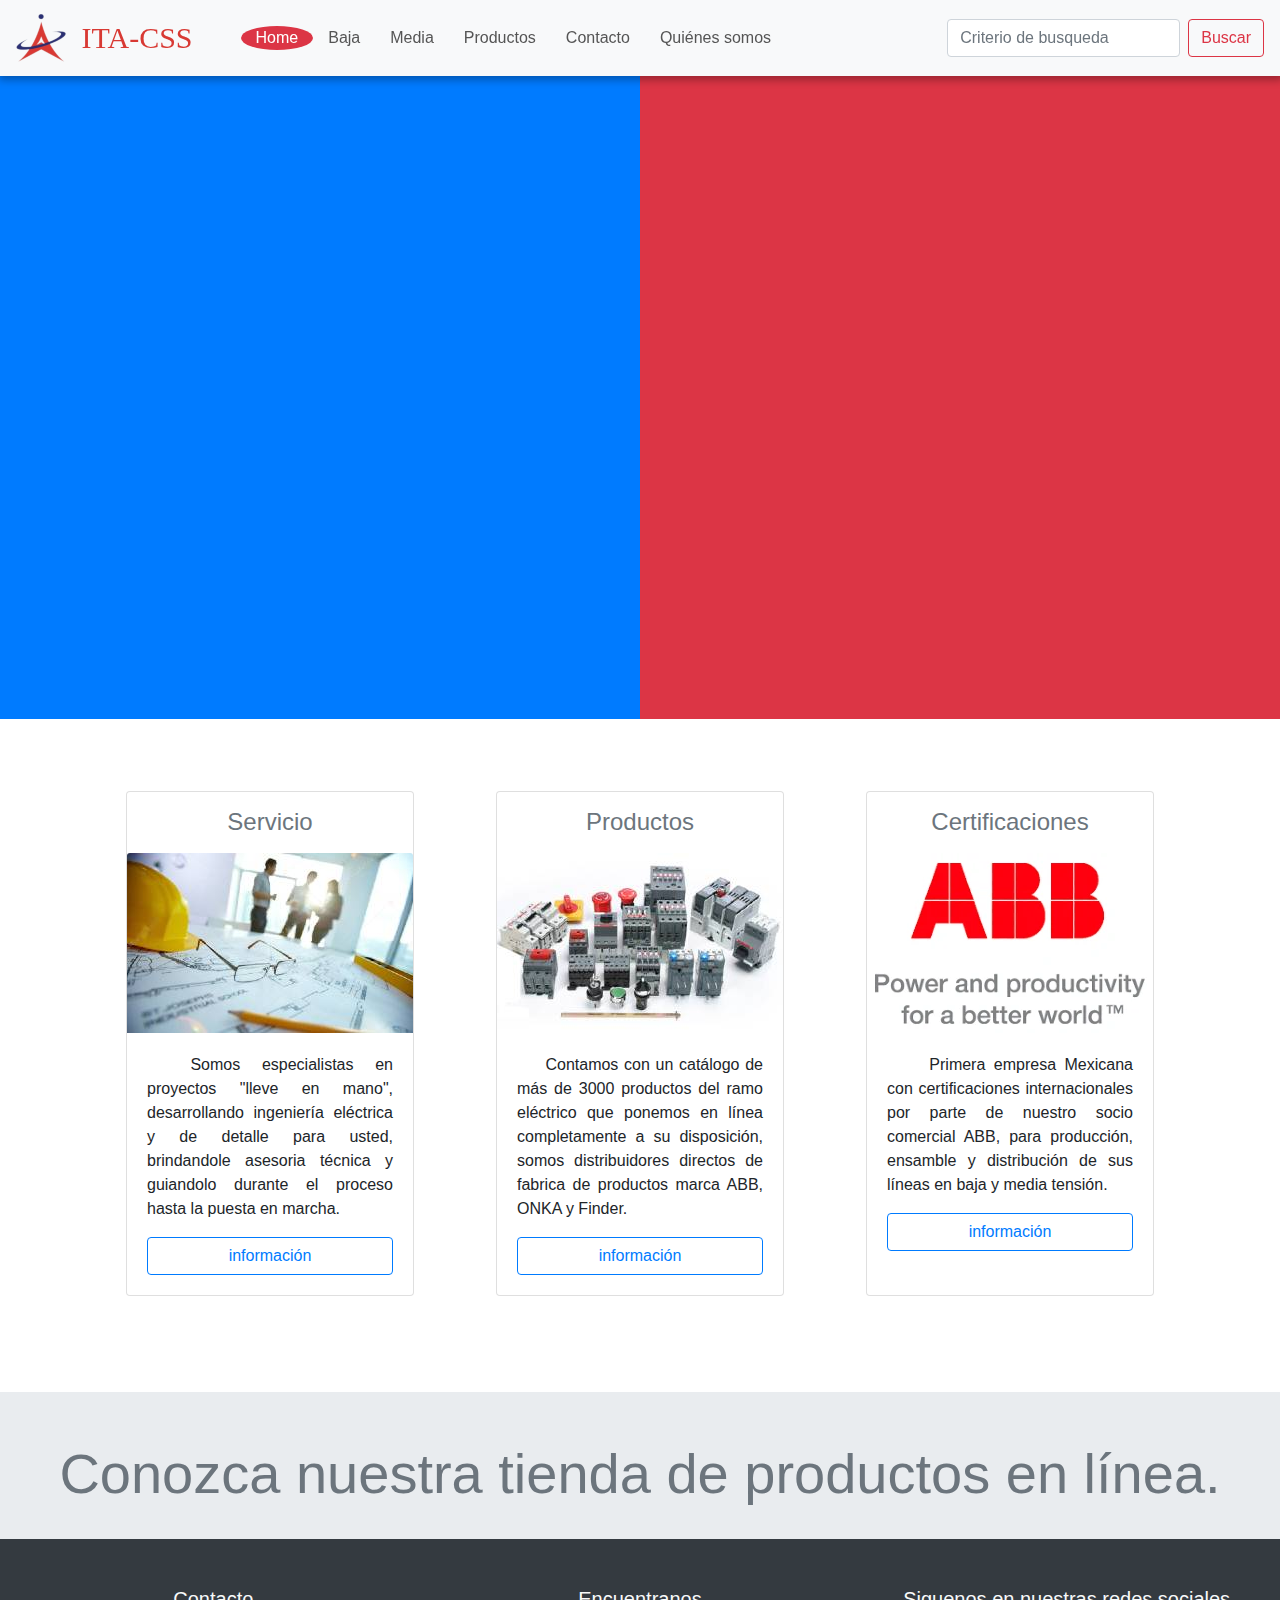
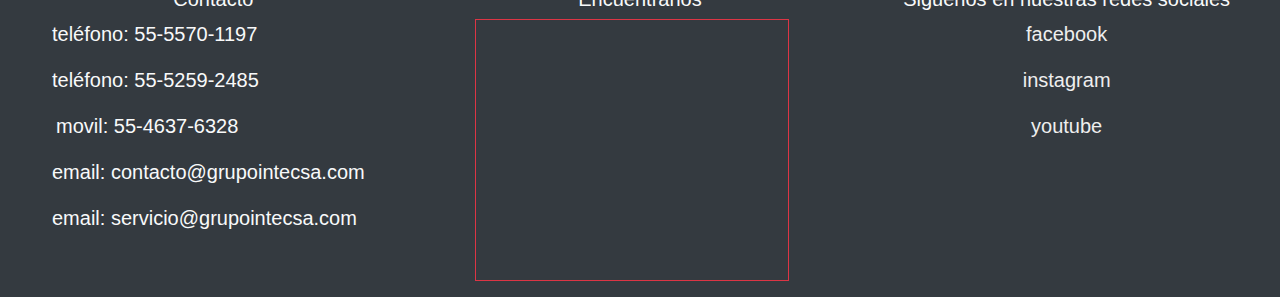
==== index.html @ f922bc9b "Estructura de sitio completa - HTML CSS JS" ====
<!DOCTYPE html>
<html lang="es">
	<head>
		<meta charset="UTF-8" />
		<meta name="viewport" content="width=device-width, initial-scale=1.0" />

		<link rel="shortcut icon" href="img/logo.svg" type="image/x-icon" />

		<!-- Font awesome CDN -->
		<link
			rel="stylesheet"
			href="https://cdnjs.cloudflare.com/ajax/libs/font-awesome/5.15.2/css/all.min.css"
			integrity="sha512-HK5fgLBL+xu6dm/Ii3z4xhlSUyZgTT9tuc/hSrtw6uzJOvgRr2a9jyxxT1ely+B+xFAmJKVSTbpM/CuL7qxO8w=="
			crossorigin="anonymous"
		/>

		<!-- CSS frameworks and CSS custom  -->
		<link rel="stylesheet" href="css/bootstrap.css" />
		<link rel="stylesheet" href="css/style.css" />

		<title>ITA - Instalaciones tencológicas aplicadas</title>
	</head>

	<body>
		<div id="nav-container" class="sticky-top">
			<nav
				class="navbar navbar-expand-lg navbar-light bg-light box-shadow"
			>
				<a class="navbar-brand mr-md-5" href="index.html">
					<div class="logo">
						<img
							alt="Logotipo de empresa"
							style="height: 50px"
							src="img/logo.svg"
						/>
						<span
							style="
								padding-left: 10px;
								display: inline-block;
								vertical-align: middle;
								line-height: normal;
								color: #d83933;
								font-family: HelionW00-Regular;
								font-size: 30px;
								font-weight: lighter;
							"
						>
							ITA-CSS</span
						>
					</div>
				</a>
				<button
					class="navbar-toggler"
					type="button"
					data-toggle="collapse"
					data-target="#navbarSupportedContent"
					aria-controls="navbarSupportedContent"
					aria-expanded="false"
					aria-label="Toggle navigation"
				>
					<span class="navbar-toggler-icon"></span>
				</button>

				<div
					class="collapse navbar-collapse"
					id="navbarSupportedContent"
				>
					<ul class="navbar-nav mr-auto">
						<li class="nav-item active">
							<a class="nav-link" href="index.html"
								>Home <span class="sr-only">(current)</span></a
							>
						</li>
						<li class="nav-item">
							<a class="nav-link" href="baja.html">Baja</a>
						</li>
						<li class="nav-item">
							<a class="nav-link" href="media.html">Media</a>
						</li>
						<li class="nav-item">
							<a class="nav-link" href="productos.html"
								>Productos</a
							>
						</li>
						<li class="nav-item">
							<a class="nav-link" href="contacto.html"
								>Contacto</a
							>
						</li>
						<li class="nav-item">
							<a class="nav-link" href="nosotros.html"
								>Quiénes somos</a
							>
						</li>
						<!-- <li class="nav-item dropdown">
							<a
								class="nav-link dropdown-toggle"
								href="#"
								id="navbarDropdown"
								role="button"
								data-toggle="dropdown"
								aria-haspopup="true"
								aria-expanded="false"
							>
								Dropdown
							</a>
							<div
								class="dropdown-menu"
								aria-labelledby="navbarDropdown"
							>
								<a class="dropdown-item" href="#">Action</a>
								<a class="dropdown-item" href="#"
									>Another action</a
								>
								<div class="dropdown-divider"></div>
								<a class="dropdown-item" href="#"
									>Something else here</a
								>
							</div>
						</li>
						<li class="nav-item">
							<a class="nav-link disabled" href="#">Disabled</a>
						</li> -->
					</ul>
					<form class="form-inline my-2 my-lg-0">
						<input
							class="form-control mr-sm-2"
							type="search"
							placeholder="Criterio de busqueda"
							aria-label="Search"
						/>
						<button
							class="btn btn-outline-danger my-2 my-sm-0"
							type="submit"
						>
							Buscar
						</button>
					</form>
				</div>
			</nav>
		</div>

		<div id="hero">
			<div class="container-fluid">
				<div class="row row-hero animate">
					<div class="col-md-6 bg-primary p-3 p-md-5">
						<div class="hero-text slide-up">
							<h2 class="display-4">Baja tensión</h2>
							<p>
								Somos ensambladores de tableros certificados por
								ABB desde 2019, ofreciendo soluciones a sus
								necesidades en el ramo eléctrico.
							</p>
						</div>
						<div class="hero-image slide-left rounded">
							<!-- <i class="far fa-image hero-icon"></i> -->
							<img
								src="img/ArTu.png"
								width="100%"
								height=""
								alt="ABB ArTu L"
							/>
						</div>
					</div>
					<div class="col-md-6 bg-danger p-3 p-md-5">
						<div class="hero-text slide-up">
							<h2 class="display-4">Media tensión</h2>
							<p>
								Somos los únicos fabricantes de celdas UNISEC®
								certificados por ABB en todo México y Estados
								Unidos.
							</p>
						</div>
						<div class="hero-image slide-right rounded">
							<!-- <i class="far fa-image hero-icon"></i> -->
							<img
								src="img/unisec.png"
								width="100%"
								alt="ABB Unisec"
							/>
						</div>
					</div>
				</div>
			</div>
		</div>

		<div class="container text-center">
			<img
				src="https://www.carso.com.mx/wp-content/uploads/2019/12/cicsa.png"
				alt=""
				width="250"
			/>
			<img
				src="https://cdn.worldvectorlogo.com/logos/abb-logo.svg"
				alt=""
				width="250"
			/>
			<img
				src="http://www.lasmasinnovadoras.com/sectorprivado/wp-content/uploads/alcione.jpg"
				alt=""
				height="125"
			/>
			<img
				src="https://seeklogo.com/images/I/ICA-logo-AE5EB698A8-seeklogo.com.png"
				alt=""
				width="250"
			/>
			<img
				src="https://seeklogo.com/images/G/grupo-modelo-logo-9EA22ADD7F-seeklogo.com.png"
				alt=""
				height="125"
			/>
		</div>

		<div class="container mt-5 mb-5">
			<section id="servicios">
				<div class="d-flex flex-wrap justify-content-around">
					<div class="card mb-5" style="width: 18rem">
						<h4 class="card-title text-secondary text-center m-3">
							Servicio
						</h4>
						<img
							class="card-img-top"
							src="img/servicio_286X180.jpg"
							alt="no image"
						/>
						<div class="card-body">
							<p class="card-text text-justify">
								&nbsp;&nbsp;Somos especialistas en proyectos
								"lleve en mano", desarrollando ingeniería
								eléctrica y de detalle para usted, brindandole
								asesoria técnica y guiandolo durante el proceso
								hasta la puesta en marcha.
							</p>
							<a
								href=""
								class="btn btn-outline-primary btn-block"
							>
								<i class="fas fa-plus-circle"></i>
								información</a
							>
						</div>
					</div>
					<div class="card mb-5" style="width: 18rem">
						<h4 class="card-title text-secondary text-center m-3">
							Productos
						</h4>
						<img
							class="card-img-top"
							src="img/productos_286X180.jpg"
							alt="no image"
						/>
						<div class="card-body">
							<p class="card-text text-justify">
								&nbsp;&nbsp;&nbsp;&nbsp;&nbsp;Contamos con un
								catálogo de más de 3000 productos del ramo
								eléctrico que ponemos en línea completamente a
								su disposición, somos distribuidores directos de
								fabrica de productos marca ABB, ONKA y Finder.
							</p>
							<a
								href="productos.html"
								class="btn btn-outline-primary btn-block"
							>
								<i class="fas fa-plus-circle"></i>
								información
							</a>
						</div>
					</div>
					<div class="card mb-5" style="width: 18rem">
						<h4 class="card-title text-secondary text-center m-3">
							Certificaciones
						</h4>
						<img
							class="card-img-top"
							src="img/certificaciones_286X180.webp"
							alt="no image"
						/>
						<div class="card-body">
							<p class="card-text text-justify">
								&nbsp;&nbsp;&nbsp;&nbsp;&nbsp;Primera empresa
								Mexicana con certificaciones internacionales por
								parte de nuestro socio comercial ABB, para
								producción, ensamble y distribución de sus
								líneas en baja y media tensión.
							</p>
							<a
								href="nosotros.html#certificaciones"
								class="btn btn-outline-primary btn-block"
							>
								<i class="fas fa-plus-circle"></i>
								información
							</a>
						</div>
					</div>
				</div>
			</section>
		</div>

		<div class="containe-fluid">
			<div class="bg-yellow-100 m-0 pt-5 pb-3" id="tienda-en-linea">
				<a href="productos.html">
					<p class="display-4 text-secondary text-center">
						Conozca nuestra tienda de productos en línea.
					</p>
				</a>
			</div>
		</div>

		<footer class="container-fluid bg-dark">
			<div class="row">
				<div class="col-md-4 bg-dark text-light p-5">
					<h5 class="text-center">Contacto</h5>
					<p class="lead">
						<i class="fas fa-phone mr-1"></i> teléfono: 55-5570-1197
					</p>
					<p class="lead">
						<i class="fas fa-phone mr-1"></i> teléfono: 55-5259-2485
					</p>

					<p class="lead">
						<i class="fas fa-mobile-alt mr-2"></i> movil:
						55-4637-6328
					</p>
					<p class="lead">
						<i class="far fa-envelope mr-1"></i> email:
						contacto@grupointecsa.com
					</p>
					<p class="lead">
						<i class="far fa-envelope mr-1"></i> email:
						servicio@grupointecsa.com
					</p>
				</div>
				<div class="col-md-4 bg-dark text-light p-5">
					<h5 class="text-center">Encuentranos</h5>
					<iframe
						class="google-map text-center"
						src="https://www.google.com/maps/embed?pb=!1m18!1m12!1m3!1d3763.591168816403!2d-99.2261687856769!3d19.386847186910284!2m3!1f0!2f0!3f0!3m2!1i1024!2i768!4f13.1!3m3!1m2!1s0x0%3A0x98036d19714d1b13!2sGrupo%20Intecsa%20ITA!5e0!3m2!1ses-419!2smx!4v1612740279922!5m2!1ses-419!2smx"
						width="95%"
						height="100%"
						frameborder="0"
						style="border: 1px solid #dc3545"
						allowfullscreen=""
						aria-hidden="false"
						tabindex="0"
					></iframe>
				</div>
				<div class="col-md-4 bg-dark text-light p-5">
					<h5 class="text-center">
						Siguenos en nuestras redes sociales
					</h5>
					<p class="lead text-center">
						<a href="https://www.facebook.com/itamxoficial">
							<i class="fab fa-facebook-square"></i> facebook
						</a>
					</p>
					<p class="lead text-center">
						<a href="https://www.instagram.com/itamxoficial/">
							<i class="fab fa-instagram-square"></i> instagram
						</a>
					</p>
					<p class="lead text-center">
						<a href="https://www.youtube.com/user/idamultimedia">
							<i class="fab fa-youtube"></i> youtube
						</a>
					</p>
				</div>
			</div>
		</footer>

		<!-- jQuery first, then Popper.js, then Bootstrap JS -->
		<script
			src="https://code.jquery.com/jquery-3.2.1.slim.min.js"
			integrity="sha384-KJ3o2DKtIkvYIK3UENzmM7KCkRr/rE9/Qpg6aAZGJwFDMVNA/GpGFF93hXpG5KkN"
			crossorigin="anonymous"
		></script>
		<script
			src="https://cdnjs.cloudflare.com/ajax/libs/popper.js/1.12.9/umd/popper.min.js"
			integrity="sha384-ApNbgh9B+Y1QKtv3Rn7W3mgPxhU9K/ScQsAP7hUibX39j7fakFPskvXusvfa0b4Q"
			crossorigin="anonymous"
		></script>
		<script
			src="https://maxcdn.bootstrapcdn.com/bootstrap/4.0.0/js/bootstrap.min.js"
			integrity="sha384-JZR6Spejh4U02d8jOt6vLEHfe/JQGiRRSQQxSfFWpi1MquVdAyjUar5+76PVCmYl"
			crossorigin="anonymous"
		></script>

		<!-- Custom javascript functions -->
		<script src="js/navbar.js"></script>
	</body>
</html>
---- css/style.css ----
@import url(//db.onlinewebfonts.com/c/ee492a792086411f7b10a6d406c053d2?family=HelionW00-Regular);

* {
	margin: 0;
	padding: 0;
	text-decoration: none !important;
	outline: none;
}

.bg-gray-100 {
	background-color: #eee;
}

.bg-gray-200 {
	background-color: #ddd;
}

.bg-yellow-100 {
	background-color: #e9ecef;
	color: #444;
}

.bg-yellow-100:hover {
	background-color: #fff15b;
	background: #fff15b; /* fallback for old browsers */
	background: -webkit-linear-gradient(
		to bottom,
		#ffffff,
		#fff15b
	); /* Chrome 10-25, Safari 5.1-6 */
	background: linear-gradient(
		to bottom,
		#ffffff,
		#fff15b
	); /* W3C, IE 10+/ Edge, Firefox 16+, Chrome 26+, Opera 12+, Safari 7+ */
}
.box-shadow {
	-webkit-box-shadow: #0000004d 1px 2px 8px 2px;
	-moz-box-shadow: #0000004d 1px 2px 8px 2px;
	box-shadow: #0000004d 1px 2px 8px 2px;
}

.helion-font {
	color: #dc3545;
	font-family: HelionW00-Regular;
	font-size: 36px;
}

/* ! -----  Para todas las páginas */

#nav-container .disabled {
	font-style: italic;
	color: #aaa !important;
}

#nav-container .navbar-nav li > a {
	padding: 0 15px;
	text-transform: unset;
	color: #555;
	border-radius: 50%;
	transition: background-color 0.7s, color 0.5s;
}

#nav-container .navbar-nav li > a:hover,
#nav-container .navbar-nav li > a:focus {
	position: relative;
	top: -2px;
	/* background-color: #04744e; */
	color: #dc3545;
}

#nav-container .navbar-nav li.active > a {
	background-color: #dc3545;
	border-radius: 50%;
	color: #fff;
}

#nav-container .navbar-nav .dropdown .dropdown-menu a:hover {
	position: relative;
	top: -2px;
	background-color: #fff;
	color: #dc3545;
}

/* ! -----  indice.html */

#hero .row-hero {
	height: 100%;
}

#hero .hero-text {
	opacity: 0;
}

#hero .hero-image {
	display: flex;
	flex-flow: column nowrap;
	justify-content: center;
	align-items: center;
	/* background-color: #eee; */
	opacity: 0;
}

#hero .hero-icon {
	color: #333;
	font-size: 18em;
}

.card .card-img-top {
	height: 180px;
	width: 286px;
	object-fit: contain;
}

.image-cover {
	width: 600px;
	height: 280px;
	object-fit: cover;
}

/* ! baja.html y media. */
.hero-baja {
	height: 75vh;
	margin: 0;
	display: grid;
	grid-template-columns: auto;
	grid-template-rows: auto;
	/* clip-path: polygon(85% 85%, 100% 15%, 100% 100%, 15% 100%); */
}

.bg1,
.bg2 {
	width: 100%;
	height: 75%;
	position: absolute;
}

.bg1 {
	-webkit-clip-path: polygon(82% 77%, 100% 15%, 100% 100%, -71% 100%);
	clip-path: polygon(82% 77%, 100% 15%, 100% 100%, -71% 100%);
	z-index: -1;
	/* background-color: #226dbc; */
}

.bg2 {
	-webkit-clip-path: polygon(80% 70%, 100% 9%, 100% 100%, -72% 100%);
	clip-path: polygon(80% 70%, 100% 9%, 100% 100%, -72% 100%);
	z-index: -2;
	/* background-color: #2a5f98; */
}

.hero-container {
	display: grid;
	grid-template-columns: 50% auto;
	height: auto;
	justify-content: center;
	align-self: center;
	margin: 0 50px;
}

.left-baja {
	display: grid;
	justify-self: center;
	align-self: center;
}

/* ! -----  producto.html */

/* 
.collapse #productos-lista {
	visibility: visible !important;
}
div #productos-lista-imagen {
	visibility: collapse;
}

div #productos-cuadricula {
	visibility: collapse;
} 
*/

.table-hover tbody tr:hover {
	background-color: #dc35461a !important;
	color: #dc3545;
}

.table-whit-images {
	display: flex;
	flex-flow: column nowrap;
}

.table-head {
	height: 50px;
	background-color: #dc3545 !important;
	color: #eee;
	font-weight: bolder;
}

.table-row {
	height: 100%;
	display: flex;
	flex-flow: row nowrap;
	align-items: center;
	border-bottom: 1px solid #aaa;
}

.table-body .table-row:nth-of-type(odd) {
	background-color: rgba(0, 0, 0, 0.05);
}

.table-body .table-row:hover {
	background-color: #dc35461a !important;
	color: #dc3545;
}

.table-cell {
	padding: 2px 5px;
	align-items: center;
	text-align: center;
}

.table-row .size-id {
	width: 175px;
	/* height: 100px; */
}

.table-row .size-ean {
	width: 125px;
	/* height: 100px; */
}

.table-row .size-product {
	width: 200px;
	/* height: 100px; */
}

.table-head .table-row .size-description {
	width: 30vw;
	height: 40px;
	line-height: 35px;
	overflow: unset;
}

.table-row .size-description {
	width: 30vw;
	height: 200px;
	overflow: scroll;
}

.table-row .size-image {
	width: 125px;
}

.table-row .size-buttons {
	width: 100px;
	display: flex;
	flex-flow: column nowrap;
}

.btn-image {
	width: 40px;
	height: 40px;
	margin: 2px;
	display: flex;
	justify-content: center;
	align-items: center;
	border-radius: 12px;
	cursor: pointer;
}

.btn-image:hover {
	position: relative;
	top: -3px;
	text-decoration: none;
}

.btn-information {
	background-color: #007bff;
	color: #ddd;
	font-size: 20px;
}

.btn-amazon {
	background-color: #333;
	color: #ddd;
	font-size: 23px;
}

.btn-mercado {
	background-color: #fff159;
	color: #444;
	font-size: 21px;
}

.btn-cart {
	background-color: #dc3545;
	color: #eee;
	font-size: 20px;
}

/* ! ----- Producto_detalle.html */

#producto-detalle .producto-descLarga {
	width: 100%;
	height: 25vh;
	overflow: scroll;
}

#productos-lista-detalle tbody tr th img {
	width: 65px;
	height: 65px;
}

#hero .animate .slide-up {
	animation: slide-up 1s forwards 0.5s linear;
}
@keyframes slide-up {
	0% {
		transform: translateY(-20%);
		opacity: 0;
	}
	100% {
		transform: rotate(xx) translateY(0);
		opacity: 1;
		color: #ddd;
	}
}

#hero .animate .slide-left {
	animation: slide-left 2s forwards 2s ease-in;
}
@keyframes slide-left {
	0% {
		transform: translateX(-100%);
		opacity: 0;
	}
	100% {
		transform: translateX(0);
		opacity: 1;
	}
}

#hero .animate .slide-right {
	animation: slide-right 2s forwards 2s ease-in;
}
@keyframes slide-right {
	0% {
		transform: translateX(100%);
		opacity: 0;
	}
	100% {
		transform: translateX(0);
		opacity: 1;
	}
}

@media (max-width: 991.98px) {
	#nav-container .navbar-nav li > a {
		border-radius: 0;
	}
	#nav-container .navbar-nav li.active > a {
		border-radius: 0;
	}

	.image-cover {
		height: auto;
		width: 90vw;
		object-fit: contain;
	}

	.image-producto-detalle {
		height: auto;
		width: 90vw;
		object-fit: contain;
	}

	.table-whit-images {
		width: 100vw;
		flex-flow: row nowrap;
		overflow: scroll;
	}

	.table-head {
		height: auto;
		width: 120px;
	}

	.table-body {
		display: flex;
		flex-flow: row nowrap;
	}

	.table-row {
		flex-flow: column nowrap;
		justify-content: flex-start;
		align-items: flex-start;
	}

	.table-cell {
		width: 50vw;
		text-align: left;
		border-bottom: 1px solid #ccc;
		border-right: 1px solid #ccc;
	}

	.table-row .size-id {
		display: block;
		width: 100%;
	}

	.table-row .size-ean {
		display: block;
		width: 100%;
	}

	.table-row .size-product {
		display: block;
		width: 100%;
	}

	.table-head .table-row .size-description {
		display: block;
		width: 100%;
		height: 30vh;
		overflow: unset;
	}

	.table-row .size-description {
		display: block;
		width: 100%;
		height: 30vh;
		overflow: scroll;
	}

	.table-row .size-image {
		display: block;
		width: 100%;
		height: 125px;
	}

	.table-row .size-buttons {
		display: block;
		width: 100%;
		display: flex;
		flex-flow: row wrap;
		justify-content: flex-start;
		align-items: flex-start;
	}

	.bg2 {
		-webkit-clip-path: polygon(73% 73%, 100% 9%, 100% 100%, -45% 100%);
		clip-path: polygon(73% 73%, 100% 9%, 100% 100%, -45% 100%);
	}
}

a,
a:hover,
a:active {
	text-decoration: none !important;
	color: #eee;
}
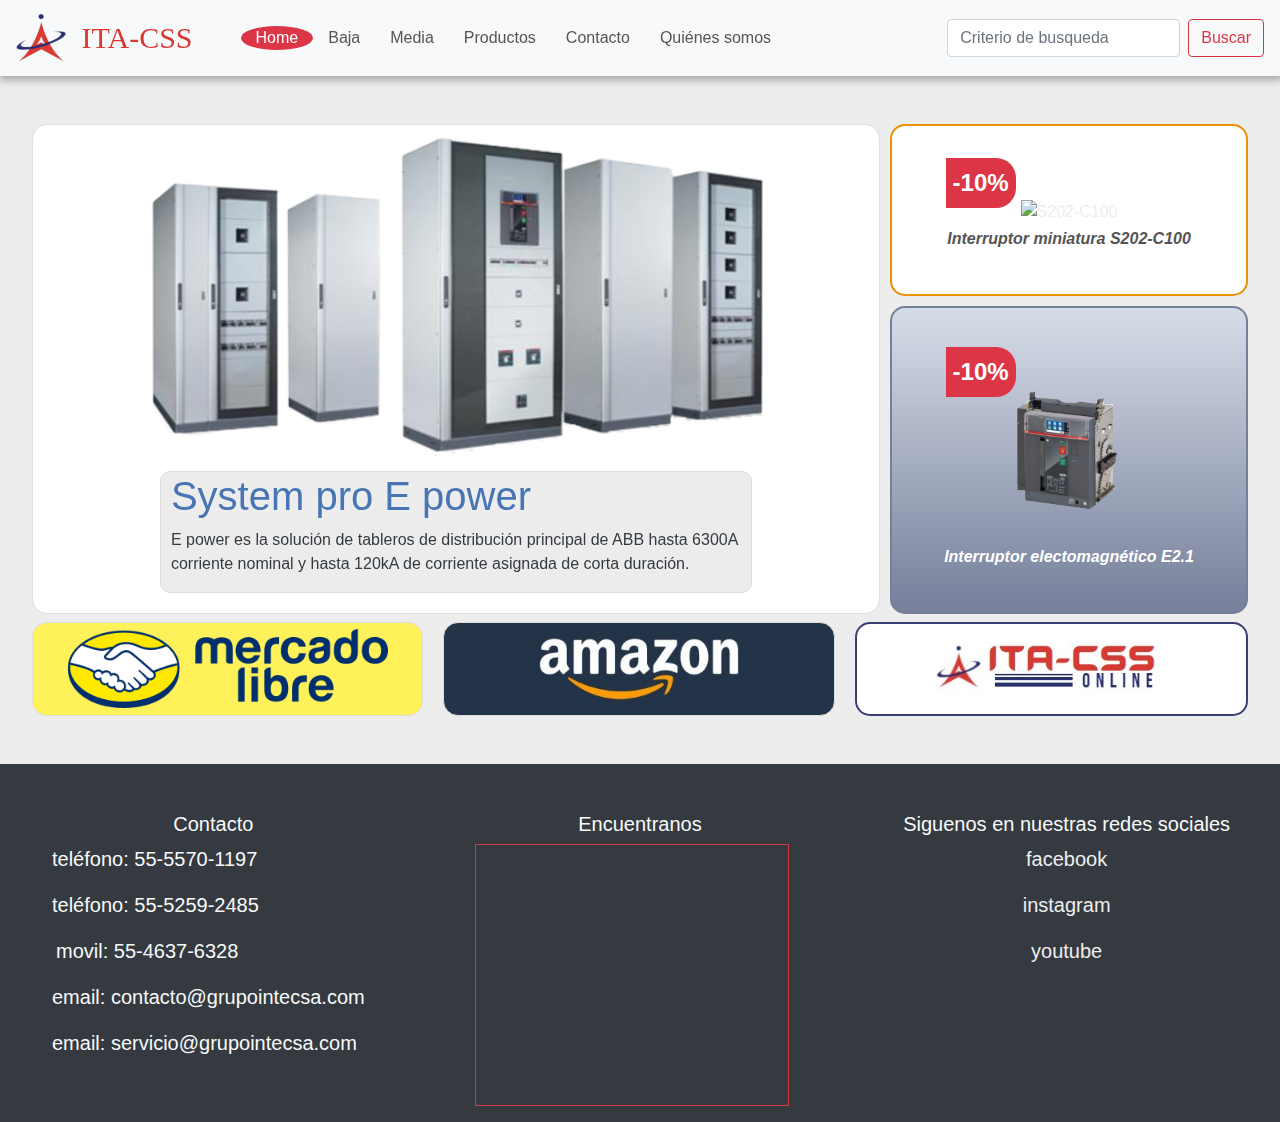
==== commit 6e45603b: "Cambio de index.html, carousel de productos y grid con promosiones" ====
--- a/index.html
+++ b/index.html
@@ -21,7 +21,7 @@
 		<title>ITA - Instalaciones tencológicas aplicadas</title>
 	</head>
 
-	<body>
+	<body style="background-color: #ededed">
 		<div id="nav-container" class="sticky-top">
 			<nav
 				class="navbar navbar-expand-lg navbar-light bg-light box-shadow"
@@ -140,170 +140,145 @@
 			</nav>
 		</div>
 
-		<div id="hero">
-			<div class="container-fluid">
-				<div class="row row-hero animate">
-					<div class="col-md-6 bg-primary p-3 p-md-5">
-						<div class="hero-text slide-up">
-							<h2 class="display-4">Baja tensión</h2>
-							<p>
-								Somos ensambladores de tableros certificados por
-								ABB desde 2019, ofreciendo soluciones a sus
-								necesidades en el ramo eléctrico.
-							</p>
+		<div class="market-container mt-5 mb-5">
+			<div class="market mb-2">
+				<div class="market-item">
+					<div
+						id="carouselExampleControls"
+						class="carousel slide"
+						data-ride="carousel"
+					>
+						<div class="carousel-inner">
+							<div class="carousel-item active">
+								<img
+									class="carousel-image d-block mx-auto"
+									src="img/e_power-720x540.png"
+									alt="First slide"
+								/>
+								<div
+									class="carousel-caption d-none d-md-block text-left"
+								>
+									<h1>System pro E power</h1>
+									<p class="text-dark">
+										E power es la solución de tableros de
+										distribución principal de ABB hasta
+										6300A corriente nominal y hasta 120kA de
+										corriente asignada de corta duración.
+									</p>
+								</div>
+							</div>
+							<div class="carousel-item">
+								<img
+									class="carousel-image d-block mx-auto"
+									src="img/unisec_full-720x540.png"
+									alt="Second slide"
+								/>
+								<div
+									class="carousel-caption d-none d-md-block text-left"
+								>
+									<h1>Celdas UNISEC</h1>
+									<p class="text-dark">
+										Celdas UNISEC® de media tensión aisladas
+										en aire para la distribución secundaria
+										hasta 24 kV, 1250 A, 25 kA
+									</p>
+								</div>
+							</div>
+							<div class="carousel-item">
+								<img
+									class="carousel-image d-block mx-auto"
+									src="img/ArTu_L-720x540.png"
+									alt="Third slide"
+								/>
+								<div
+									class="carousel-caption d-none d-md-block text-left"
+								>
+									<h1>ARTU L - Panel board</h1>
+									<p class="text-dark">
+										La gama de tableros de subdistribución y
+										distribución ARTU L - Panel Board con
+										capacidades hasta 1,250 A y con opción
+										en interruptores derivados hasta 630 A.
+									</p>
+								</div>
+							</div>
 						</div>
-						<div class="hero-image slide-left rounded">
-							<!-- <i class="far fa-image hero-icon"></i> -->
-							<img
-								src="img/ArTu.png"
-								width="100%"
-								height=""
-								alt="ABB ArTu L"
-							/>
-						</div>
+						<a
+							class="carousel-control-prev"
+							href="#carouselExampleControls"
+							role="button"
+							data-slide="prev"
+						>
+							<span
+								class="carousel-control-prev-icon"
+								aria-hidden="true"
+							></span>
+							<span class="sr-only">Previous</span>
+						</a>
+						<a
+							class="carousel-control-next"
+							href="#carouselExampleControls"
+							role="button"
+							data-slide="next"
+						>
+							<span
+								class="carousel-control-next-icon"
+								aria-hidden="true"
+							></span>
+							<span class="sr-only">Next</span>
+						</a>
 					</div>
-					<div class="col-md-6 bg-danger p-3 p-md-5">
-						<div class="hero-text slide-up">
-							<h2 class="display-4">Media tensión</h2>
-							<p>
-								Somos los únicos fabricantes de celdas UNISEC®
-								certificados por ABB en todo México y Estados
-								Unidos.
-							</p>
-						</div>
-						<div class="hero-image slide-right rounded">
-							<!-- <i class="far fa-image hero-icon"></i> -->
-							<img
-								src="img/unisec.png"
-								width="100%"
-								alt="ABB Unisec"
-							/>
-						</div>
-					</div>
+				</div>
+				<div class="market-promo1 promotion_image">
+					<span class="market-discount">-10%</span>
+					<a href="http://">
+						<img
+							src="https://cdn.productimages.abb.com/2CDC021047S0013_720x540.jpg"
+							alt="S202-C100"
+							height="120"
+					/></a>
+					<p class="promotion-description">
+						Interruptor miniatura S202-C100
+					</p>
+				</div>
+				<div class="market-promo2 promotion_image">
+					<span class="market-discount">-10%</span>
+					<a href="http://">
+						<img
+							src="img/promo1_240x240.png"
+							alt="E1.1 Circuit braeaker"
+							height="160"
+					/></a>
+					<p class="promotion-description text-white">
+						Interruptor electomagnético E2.1
+					</p>
 				</div>
 			</div>
-		</div>
-
-		<div class="container text-center">
-			<img
-				src="https://www.carso.com.mx/wp-content/uploads/2019/12/cicsa.png"
-				alt=""
-				width="250"
-			/>
-			<img
-				src="https://cdn.worldvectorlogo.com/logos/abb-logo.svg"
-				alt=""
-				width="250"
-			/>
-			<img
-				src="http://www.lasmasinnovadoras.com/sectorprivado/wp-content/uploads/alcione.jpg"
-				alt=""
-				height="125"
-			/>
-			<img
-				src="https://seeklogo.com/images/I/ICA-logo-AE5EB698A8-seeklogo.com.png"
-				alt=""
-				width="250"
-			/>
-			<img
-				src="https://seeklogo.com/images/G/grupo-modelo-logo-9EA22ADD7F-seeklogo.com.png"
-				alt=""
-				height="125"
-			/>
-		</div>
-
-		<div class="container mt-5 mb-5">
-			<section id="servicios">
-				<div class="d-flex flex-wrap justify-content-around">
-					<div class="card mb-5" style="width: 18rem">
-						<h4 class="card-title text-secondary text-center m-3">
-							Servicio
-						</h4>
-						<img
-							class="card-img-top"
-							src="img/servicio_286X180.jpg"
-							alt="no image"
-						/>
-						<div class="card-body">
-							<p class="card-text text-justify">
-								&nbsp;&nbsp;Somos especialistas en proyectos
-								"lleve en mano", desarrollando ingeniería
-								eléctrica y de detalle para usted, brindandole
-								asesoria técnica y guiandolo durante el proceso
-								hasta la puesta en marcha.
-							</p>
-							<a
-								href=""
-								class="btn btn-outline-primary btn-block"
-							>
-								<i class="fas fa-plus-circle"></i>
-								información</a
-							>
-						</div>
-					</div>
-					<div class="card mb-5" style="width: 18rem">
-						<h4 class="card-title text-secondary text-center m-3">
-							Productos
-						</h4>
-						<img
-							class="card-img-top"
-							src="img/productos_286X180.jpg"
-							alt="no image"
-						/>
-						<div class="card-body">
-							<p class="card-text text-justify">
-								&nbsp;&nbsp;&nbsp;&nbsp;&nbsp;Contamos con un
-								catálogo de más de 3000 productos del ramo
-								eléctrico que ponemos en línea completamente a
-								su disposición, somos distribuidores directos de
-								fabrica de productos marca ABB, ONKA y Finder.
-							</p>
-							<a
-								href="productos.html"
-								class="btn btn-outline-primary btn-block"
-							>
-								<i class="fas fa-plus-circle"></i>
-								información
-							</a>
-						</div>
-					</div>
-					<div class="card mb-5" style="width: 18rem">
-						<h4 class="card-title text-secondary text-center m-3">
-							Certificaciones
-						</h4>
-						<img
-							class="card-img-top"
-							src="img/certificaciones_286X180.webp"
-							alt="no image"
-						/>
-						<div class="card-body">
-							<p class="card-text text-justify">
-								&nbsp;&nbsp;&nbsp;&nbsp;&nbsp;Primera empresa
-								Mexicana con certificaciones internacionales por
-								parte de nuestro socio comercial ABB, para
-								producción, ensamble y distribución de sus
-								líneas en baja y media tensión.
-							</p>
-							<a
-								href="nosotros.html#certificaciones"
-								class="btn btn-outline-primary btn-block"
-							>
-								<i class="fas fa-plus-circle"></i>
-								información
-							</a>
-						</div>
-					</div>
-				</div>
-			</section>
-		</div>
-
-		<div class="containe-fluid">
-			<div class="bg-yellow-100 m-0 pt-5 pb-3" id="tienda-en-linea">
-				<a href="productos.html">
-					<p class="display-4 text-secondary text-center">
-						Conozca nuestra tienda de productos en línea.
-					</p>
-				</a>
+			<div class="market-ecomerce">
+				<div class="market-mercado">
+					<a href="http://">
+						<img
+							src="img/mercado_libre-400x100.png"
+							alt="Mercado libre"
+							width="320"
+					/></a>
+				</div>
+				<div class="market-amazon">
+					<a href="http://">
+						<img
+							src="img/amazon_400x100.jpg"
+							alt="Amazon México"
+							width="320"
+					/></a>
+				</div>
+				<div class="market-ita">
+					<a href="https://itamx.com/">
+						<img
+							src="img/ita_400x100.jpg"
+							alt="Amazon México"
+							width="320"
+					/></a>
+				</div>
 			</div>
 		</div>
 
@@ -343,6 +318,7 @@
 						allowfullscreen=""
 						aria-hidden="false"
 						tabindex="0"
+						loading="lazy"
 					></iframe>
 				</div>
 				<div class="col-md-4 bg-dark text-light p-5">
--- a/css/style.css
+++ b/css/style.css
@@ -5,6 +5,10 @@
 	padding: 0;
 	text-decoration: none !important;
 	outline: none;
+}
+
+body {
+	font-size: 16px;
 }
 
 .bg-gray-100 {
@@ -82,50 +86,155 @@
 	color: #dc3545;
 }
 
-/* ! -----  indice.html */
-
-#hero .row-hero {
-	height: 100%;
-}
-
-#hero .hero-text {
-	opacity: 0;
-}
-
-#hero .hero-image {
-	display: flex;
-	flex-flow: column nowrap;
+.grow {
+	transition: all 0.3s ease-in-out;
+}
+.grow:hover {
+	transform: scale(1.1);
+}
+
+/* ! -----  index.html */
+
+.market-container {
+	display: flex;
+	flex-direction: column;
+	align-items: center;
+}
+
+.market {
+	width: 95%;
+	max-width: 1280px;
+	display: grid;
+	grid-gap: 10px;
+	grid-template-areas:
+		'market-item market-item market-promo1'
+		'market-item market-item market-promo2';
+	align-content: center;
+}
+
+.market-ecomerce {
+	width: 95%;
+	max-width: 1280px;
+	display: grid;
+	grid-gap: 20px;
+	grid-template-areas: 'market-mercado market-amazon market-ita';
+	align-content: center;
+}
+
+.market-item {
+	height: auto;
+	grid-area: market-item;
+}
+
+.market-promo1 {
+	grid-area: market-promo1;
+	border: 2px solid #ed8f03 !important;
+}
+
+.market-promo2 {
+	grid-area: market-promo2;
+	background: linear-gradient(to top, #757f9a, #d7dde8) !important;
+	border: 2px solid #757f9a !important;
+}
+
+.market-mercado {
+	grid-area: market-mercado;
+	padding: 5px;
+	background: #fff159 !important;
+	display: flex;
 	justify-content: center;
 	align-items: center;
-	/* background-color: #eee; */
-	opacity: 0;
-}
-
-#hero .hero-icon {
-	color: #333;
-	font-size: 18em;
-}
-
-.card .card-img-top {
-	height: 180px;
-	width: 286px;
+}
+
+.market-amazon {
+	grid-area: market-amazon;
+	padding: 5px;
+	background: #233448 !important;
+	display: flex;
+	justify-content: center;
+	align-items: center;
+}
+
+.market-ita {
+	grid-area: market-ita;
+	padding: 5px;
+	background: #fff !important;
+	border: 2px solid #393f74 !important;
+	display: flex;
+	justify-content: center;
+	align-items: center;
+}
+
+.market-main {
+	grid-area: market-main;
+}
+
+.market-item,
+.market-promo1,
+.market-promo2,
+.market-mercado,
+.market-amazon,
+.market-ita {
+	background: #fff;
+	border: 1px solid #ddd;
+	border-radius: 15px;
+}
+.market-discount {
+	padding: 7px;
+	background: #dc3545;
+	color: #fff;
+	font-size: 1.5em;
+	font-weight: bold;
+	border-radius: 0 20px 20px 0;
+	position: relative;
+	top: 5%;
+	left: -25%;
+}
+.promotion_image {
+	height: auto;
 	object-fit: contain;
-}
-
-.image-cover {
-	width: 600px;
-	height: 280px;
-	object-fit: cover;
+	display: flex;
+	flex-direction: column;
+	justify-content: center;
+	align-items: center;
+}
+
+.promotion-description {
+	padding: 3px;
+	color: #555;
+	font-size: 1em;
+	font-weight: bold;
+	font-style: italic;
+	position: relative;
+}
+
+.carousel-image {
+	width: 650px;
+	height: auto;
+	object-fit: contain;
+}
+
+.carousel-caption {
+	background: rgba(0, 0, 0, 0.075) !important;
+	padding: 0 10px;
+	border: 1px solid #ddd;
+	border-radius: 10px;
+	backdrop-filter: blur(20);
+}
+
+.carousel-caption h1 {
+	color: #4875b4;
+	text-shadow: 2px 2px 1px #eee;
 }
 
 /* ! baja.html y media. */
 .hero-baja {
 	height: 75vh;
 	margin: 0;
-	display: grid;
+	/* display: grid;
 	grid-template-columns: auto;
 	grid-template-rows: auto;
-	/* clip-path: polygon(85% 85%, 100% 15%, 100% 100%, 15% 100%); */
+	clip-path: polygon(85% 85%, 100% 15%, 100% 100%, 15% 100%); */
 }
 
 .bg1,
@@ -362,6 +471,38 @@
 		border-radius: 0;
 	}
 
+	.display-4 {
+		font-size: 3em;
+	}
+
+	.market {
+		width: 95%;
+		max-width: 1280px;
+		display: grid;
+		grid-gap: 5px;
+		grid-template-areas:
+			'market-item market-item market-item'
+			'market-promo1 market-promo1 market-promo1'
+			'market-promo2 market-promo2 market-promo2'
+			'market-mercado market-amazon market-ita';
+		align-content: center;
+	}
+
+	.market-ecomerce {
+		grid-gap: 5px;
+		grid-template-areas:
+			'market-ita'
+			'market-mercado'
+			'market-amazon';
+		align-content: center;
+	}
+
+	.carousel-image {
+		width: 90%;
+		height: auto;
+		object-fit: contain;
+	}
+
 	.image-cover {
 		height: auto;
 		width: 90vw;
@@ -447,6 +588,23 @@
 		align-items: flex-start;
 	}
 
+	.hero-baja {
+		height: 90vh;
+		margin: 0;
+	}
+	/* 
+	.hero-baja .left-baja .display-4 {
+		font-size: 48px !important;
+	}
+
+	.hero-baja .left-baja .lead {
+		font-size: 16px !important;
+	} */
+
+	.hero-baja .right-baja .hero-image img {
+		width: 350px;
+	}
+
 	.bg2 {
 		-webkit-clip-path: polygon(73% 73%, 100% 9%, 100% 100%, -45% 100%);
 		clip-path: polygon(73% 73%, 100% 9%, 100% 100%, -45% 100%);
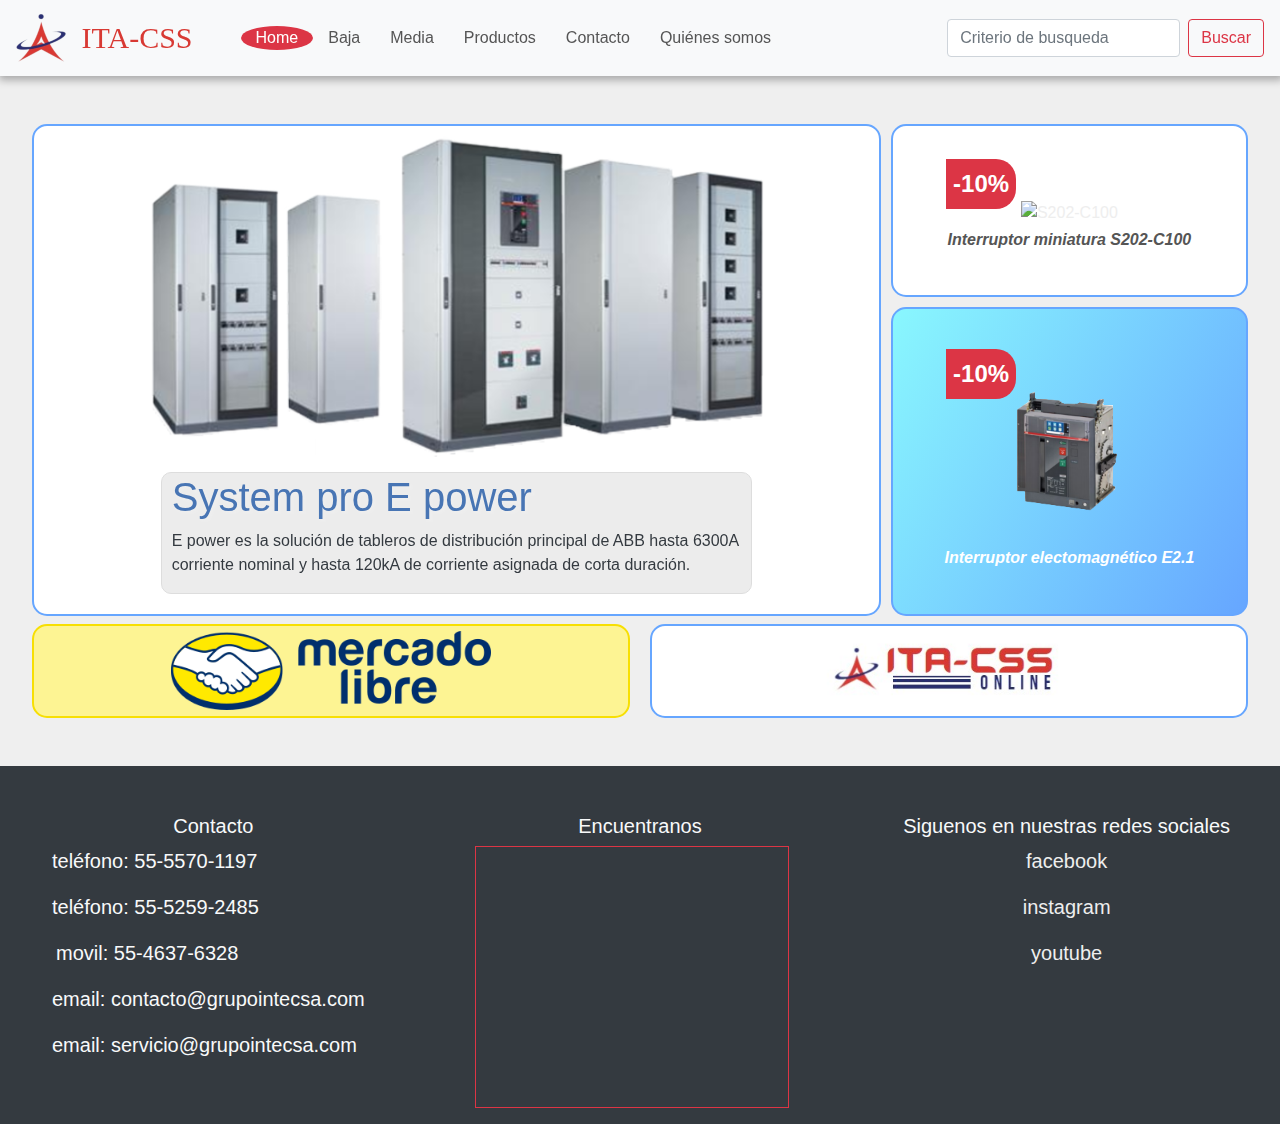
==== commit 35ee608c: "Integra pagina catalogos" ====
--- a/index.html
+++ b/index.html
@@ -1,40 +1,31 @@
 <!DOCTYPE html>
 <html lang="es">
-	<head>
-		<meta charset="UTF-8" />
-		<meta name="viewport" content="width=device-width, initial-scale=1.0" />
-
-		<link rel="shortcut icon" href="img/logo.svg" type="image/x-icon" />
-
-		<!-- Font awesome CDN -->
-		<link
-			rel="stylesheet"
-			href="https://cdnjs.cloudflare.com/ajax/libs/font-awesome/5.15.2/css/all.min.css"
-			integrity="sha512-HK5fgLBL+xu6dm/Ii3z4xhlSUyZgTT9tuc/hSrtw6uzJOvgRr2a9jyxxT1ely+B+xFAmJKVSTbpM/CuL7qxO8w=="
-			crossorigin="anonymous"
-		/>
-
-		<!-- CSS frameworks and CSS custom  -->
-		<link rel="stylesheet" href="css/bootstrap.css" />
-		<link rel="stylesheet" href="css/style.css" />
-
-		<title>ITA - Instalaciones tencológicas aplicadas</title>
-	</head>
-
-	<body style="background-color: #ededed">
-		<div id="nav-container" class="sticky-top">
-			<nav
-				class="navbar navbar-expand-lg navbar-light bg-light box-shadow"
-			>
-				<a class="navbar-brand mr-md-5" href="index.html">
-					<div class="logo">
-						<img
-							alt="Logotipo de empresa"
-							style="height: 50px"
-							src="img/logo.svg"
-						/>
-						<span
-							style="
+
+<head>
+	<meta charset="UTF-8" />
+	<meta name="viewport" content="width=device-width, initial-scale=1.0" />
+
+	<link rel="shortcut icon" href="img/logo.svg" type="image/x-icon" />
+
+	<!-- Font awesome CDN -->
+	<link rel="stylesheet" href="https://cdnjs.cloudflare.com/ajax/libs/font-awesome/5.15.2/css/all.min.css"
+		integrity="sha512-HK5fgLBL+xu6dm/Ii3z4xhlSUyZgTT9tuc/hSrtw6uzJOvgRr2a9jyxxT1ely+B+xFAmJKVSTbpM/CuL7qxO8w=="
+		crossorigin="anonymous" />
+
+	<!-- CSS frameworks and CSS custom  -->
+	<link rel="stylesheet" href="css/bootstrap.css" />
+	<link rel="stylesheet" href="css/style.css" />
+
+	<title>ITA - Instalaciones tencológicas aplicadas</title>
+</head>
+
+<body style="background-color: #efefef">
+	<div id="nav-container" class="sticky-top">
+		<nav class="navbar navbar-expand-lg navbar-light bg-light box-shadow">
+			<a class="navbar-brand mr-md-5" href="index.html">
+				<div class="logo">
+					<img alt="Logotipo de empresa" style="height: 50px" src="img/logo.svg" />
+					<span style="
 								padding-left: 10px;
 								display: inline-block;
 								vertical-align: middle;
@@ -43,56 +34,36 @@
 								font-family: HelionW00-Regular;
 								font-size: 30px;
 								font-weight: lighter;
-							"
-						>
-							ITA-CSS</span
-						>
-					</div>
-				</a>
-				<button
-					class="navbar-toggler"
-					type="button"
-					data-toggle="collapse"
-					data-target="#navbarSupportedContent"
-					aria-controls="navbarSupportedContent"
-					aria-expanded="false"
-					aria-label="Toggle navigation"
-				>
-					<span class="navbar-toggler-icon"></span>
-				</button>
-
-				<div
-					class="collapse navbar-collapse"
-					id="navbarSupportedContent"
-				>
-					<ul class="navbar-nav mr-auto">
-						<li class="nav-item active">
-							<a class="nav-link" href="index.html"
-								>Home <span class="sr-only">(current)</span></a
-							>
-						</li>
-						<li class="nav-item">
-							<a class="nav-link" href="baja.html">Baja</a>
-						</li>
-						<li class="nav-item">
-							<a class="nav-link" href="media.html">Media</a>
-						</li>
-						<li class="nav-item">
-							<a class="nav-link" href="productos.html"
-								>Productos</a
-							>
-						</li>
-						<li class="nav-item">
-							<a class="nav-link" href="contacto.html"
-								>Contacto</a
-							>
-						</li>
-						<li class="nav-item">
-							<a class="nav-link" href="nosotros.html"
-								>Quiénes somos</a
-							>
-						</li>
-						<!-- <li class="nav-item dropdown">
+							">
+						ITA-CSS</span>
+				</div>
+			</a>
+			<button class="navbar-toggler" type="button" data-toggle="collapse" data-target="#navbarSupportedContent"
+				aria-controls="navbarSupportedContent" aria-expanded="false" aria-label="Toggle navigation">
+				<span class="navbar-toggler-icon"></span>
+			</button>
+
+			<div class="collapse navbar-collapse" id="navbarSupportedContent">
+				<ul class="navbar-nav mr-auto">
+					<li class="nav-item active">
+						<a class="nav-link" href="index.html">Home <span class="sr-only">(current)</span></a>
+					</li>
+					<li class="nav-item">
+						<a class="nav-link" href="baja.html">Baja</a>
+					</li>
+					<li class="nav-item">
+						<a class="nav-link" href="media.html">Media</a>
+					</li>
+					<li class="nav-item">
+						<a class="nav-link" href="https://itamx.com/">Productos</a>
+					</li>
+					<li class="nav-item">
+						<a class="nav-link" href="contacto.html">Contacto</a>
+					</li>
+					<li class="nav-item">
+						<a class="nav-link" href="nosotros.html">Quiénes somos</a>
+					</li>
+					<!-- <li class="nav-item dropdown">
 							<a
 								class="nav-link dropdown-toggle"
 								href="#"
@@ -121,247 +92,174 @@
 						<li class="nav-item">
 							<a class="nav-link disabled" href="#">Disabled</a>
 						</li> -->
-					</ul>
-					<form class="form-inline my-2 my-lg-0">
-						<input
-							class="form-control mr-sm-2"
-							type="search"
-							placeholder="Criterio de busqueda"
-							aria-label="Search"
-						/>
-						<button
-							class="btn btn-outline-danger my-2 my-sm-0"
-							type="submit"
-						>
-							Buscar
-						</button>
-					</form>
+				</ul>
+				<form class="form-inline my-2 my-lg-0">
+					<input class="form-control mr-sm-2" type="search" placeholder="Criterio de busqueda"
+						aria-label="Search" />
+					<button class="btn btn-outline-danger my-2 my-sm-0" type="submit">
+						Buscar
+					</button>
+				</form>
+			</div>
+		</nav>
+	</div>
+
+	<div class="market-container mt-5 mb-5">
+		<div class="market mb-2">
+			<div class="market-item">
+				<div id="carouselExampleControls" class="carousel slide" data-ride="carousel">
+					<div class="carousel-inner">
+						<div class="carousel-item active">
+							<img class="carousel-image d-block mx-auto" src="img/e_power-720x540.png"
+								alt="First slide" />
+							<div class="carousel-caption d-none d-md-block text-left">
+								<h1>System pro E power</h1>
+								<p class="text-dark">
+									E power es la solución de tableros de
+									distribución principal de ABB hasta
+									6300A corriente nominal y hasta 120kA de
+									corriente asignada de corta duración.
+								</p>
+							</div>
+						</div>
+						<div class="carousel-item">
+							<img class="carousel-image d-block mx-auto" src="img/unisec_full-720x540.png"
+								alt="Second slide" />
+							<div class="carousel-caption d-none d-md-block text-left">
+								<h1>Celdas UNISEC</h1>
+								<p class="text-dark">
+									Celdas UNISEC® de media tensión aisladas
+									en aire para la distribución secundaria
+									hasta 24 kV, 1250 A, 25 kA
+								</p>
+							</div>
+						</div>
+						<div class="carousel-item">
+							<img class="carousel-image d-block mx-auto" src="img/ArTu_L-720x540.png"
+								alt="Third slide" />
+							<div class="carousel-caption d-none d-md-block text-left">
+								<h1>ARTU L - Panel board</h1>
+								<p class="text-dark">
+									La gama de tableros de subdistribución y
+									distribución ARTU L - Panel Board con
+									capacidades hasta 1,250 A y con opción
+									en interruptores derivados hasta 630 A.
+								</p>
+							</div>
+						</div>
+					</div>
+					<a class="carousel-control-prev" href="#carouselExampleControls" role="button" data-slide="prev">
+						<span class="carousel-control-prev-icon" aria-hidden="true"></span>
+						<span class="sr-only">Previous</span>
+					</a>
+					<a class="carousel-control-next" href="#carouselExampleControls" role="button" data-slide="next">
+						<span class="carousel-control-next-icon" aria-hidden="true"></span>
+						<span class="sr-only">Next</span>
+					</a>
 				</div>
-			</nav>
+			</div>
+			<div class="market-promo1 promotion_image">
+				<span class="market-discount">-10%</span>
+				<a href="http://">
+					<img class="image-contain" src="https://cdn.productimages.abb.com/2CDC021047S0013_720x540.jpg"
+						alt="S202-C100" height="120" /></a>
+				<p class="promotion-description">
+					Interruptor miniatura S202-C100
+				</p>
+			</div>
+			<div class="market-promo2 promotion_image">
+				<span class="market-discount">-10%</span>
+				<a href="http://">
+					<img src="img/promo1_240x240.png" alt="E1.1 Circuit braeaker" height="160" /></a>
+				<p class="promotion-description text-white">
+					Interruptor electomagnético E2.1
+				</p>
+			</div>
 		</div>
-
-		<div class="market-container mt-5 mb-5">
-			<div class="market mb-2">
-				<div class="market-item">
-					<div
-						id="carouselExampleControls"
-						class="carousel slide"
-						data-ride="carousel"
-					>
-						<div class="carousel-inner">
-							<div class="carousel-item active">
-								<img
-									class="carousel-image d-block mx-auto"
-									src="img/e_power-720x540.png"
-									alt="First slide"
-								/>
-								<div
-									class="carousel-caption d-none d-md-block text-left"
-								>
-									<h1>System pro E power</h1>
-									<p class="text-dark">
-										E power es la solución de tableros de
-										distribución principal de ABB hasta
-										6300A corriente nominal y hasta 120kA de
-										corriente asignada de corta duración.
-									</p>
-								</div>
-							</div>
-							<div class="carousel-item">
-								<img
-									class="carousel-image d-block mx-auto"
-									src="img/unisec_full-720x540.png"
-									alt="Second slide"
-								/>
-								<div
-									class="carousel-caption d-none d-md-block text-left"
-								>
-									<h1>Celdas UNISEC</h1>
-									<p class="text-dark">
-										Celdas UNISEC® de media tensión aisladas
-										en aire para la distribución secundaria
-										hasta 24 kV, 1250 A, 25 kA
-									</p>
-								</div>
-							</div>
-							<div class="carousel-item">
-								<img
-									class="carousel-image d-block mx-auto"
-									src="img/ArTu_L-720x540.png"
-									alt="Third slide"
-								/>
-								<div
-									class="carousel-caption d-none d-md-block text-left"
-								>
-									<h1>ARTU L - Panel board</h1>
-									<p class="text-dark">
-										La gama de tableros de subdistribución y
-										distribución ARTU L - Panel Board con
-										capacidades hasta 1,250 A y con opción
-										en interruptores derivados hasta 630 A.
-									</p>
-								</div>
-							</div>
-						</div>
-						<a
-							class="carousel-control-prev"
-							href="#carouselExampleControls"
-							role="button"
-							data-slide="prev"
-						>
-							<span
-								class="carousel-control-prev-icon"
-								aria-hidden="true"
-							></span>
-							<span class="sr-only">Previous</span>
-						</a>
-						<a
-							class="carousel-control-next"
-							href="#carouselExampleControls"
-							role="button"
-							data-slide="next"
-						>
-							<span
-								class="carousel-control-next-icon"
-								aria-hidden="true"
-							></span>
-							<span class="sr-only">Next</span>
-						</a>
-					</div>
-				</div>
-				<div class="market-promo1 promotion_image">
-					<span class="market-discount">-10%</span>
-					<a href="http://">
-						<img
-							src="https://cdn.productimages.abb.com/2CDC021047S0013_720x540.jpg"
-							alt="S202-C100"
-							height="120"
-					/></a>
-					<p class="promotion-description">
-						Interruptor miniatura S202-C100
-					</p>
-				</div>
-				<div class="market-promo2 promotion_image">
-					<span class="market-discount">-10%</span>
-					<a href="http://">
-						<img
-							src="img/promo1_240x240.png"
-							alt="E1.1 Circuit braeaker"
-							height="160"
-					/></a>
-					<p class="promotion-description text-white">
-						Interruptor electomagnético E2.1
-					</p>
-				</div>
-			</div>
-			<div class="market-ecomerce">
-				<div class="market-mercado">
-					<a href="http://">
-						<img
-							src="img/mercado_libre-400x100.png"
-							alt="Mercado libre"
-							width="320"
-					/></a>
-				</div>
-				<div class="market-amazon">
-					<a href="http://">
-						<img
-							src="img/amazon_400x100.jpg"
-							alt="Amazon México"
-							width="320"
-					/></a>
-				</div>
-				<div class="market-ita">
-					<a href="https://itamx.com/">
-						<img
-							src="img/ita_400x100.jpg"
-							alt="Amazon México"
-							width="320"
-					/></a>
-				</div>
+		<div class="market-ecomerce">
+			<div class="market-mercado">
+				<a href="https://eshops.mercadolibre.com.mx/industrialconnect">
+					<img src="img/mercado_libre-400x100.png" alt="Mercado libre" width="320" /></a>
+			</div>
+			<!-- <div class="market-amazon">
+				<a href="http://">
+					<img class="image-contain"
+					src="img/amazon_400x100.jpg" alt="Amazon México" width="320" /></a>
+			</div> -->
+			<div class="market-ita">
+				<a href="https://itamx.com/">
+					<img src="img/ita_400x100.jpg" alt="Amazon México" width="320" /></a>
 			</div>
 		</div>
-
-		<footer class="container-fluid bg-dark">
-			<div class="row">
-				<div class="col-md-4 bg-dark text-light p-5">
-					<h5 class="text-center">Contacto</h5>
-					<p class="lead">
-						<i class="fas fa-phone mr-1"></i> teléfono: 55-5570-1197
-					</p>
-					<p class="lead">
-						<i class="fas fa-phone mr-1"></i> teléfono: 55-5259-2485
-					</p>
-
-					<p class="lead">
-						<i class="fas fa-mobile-alt mr-2"></i> movil:
-						55-4637-6328
-					</p>
-					<p class="lead">
-						<i class="far fa-envelope mr-1"></i> email:
-						contacto@grupointecsa.com
-					</p>
-					<p class="lead">
-						<i class="far fa-envelope mr-1"></i> email:
-						servicio@grupointecsa.com
-					</p>
-				</div>
-				<div class="col-md-4 bg-dark text-light p-5">
-					<h5 class="text-center">Encuentranos</h5>
-					<iframe
-						class="google-map text-center"
-						src="https://www.google.com/maps/embed?pb=!1m18!1m12!1m3!1d3763.591168816403!2d-99.2261687856769!3d19.386847186910284!2m3!1f0!2f0!3f0!3m2!1i1024!2i768!4f13.1!3m3!1m2!1s0x0%3A0x98036d19714d1b13!2sGrupo%20Intecsa%20ITA!5e0!3m2!1ses-419!2smx!4v1612740279922!5m2!1ses-419!2smx"
-						width="95%"
-						height="100%"
-						frameborder="0"
-						style="border: 1px solid #dc3545"
-						allowfullscreen=""
-						aria-hidden="false"
-						tabindex="0"
-						loading="lazy"
-					></iframe>
-				</div>
-				<div class="col-md-4 bg-dark text-light p-5">
-					<h5 class="text-center">
-						Siguenos en nuestras redes sociales
-					</h5>
-					<p class="lead text-center">
-						<a href="https://www.facebook.com/itamxoficial">
-							<i class="fab fa-facebook-square"></i> facebook
-						</a>
-					</p>
-					<p class="lead text-center">
-						<a href="https://www.instagram.com/itamxoficial/">
-							<i class="fab fa-instagram-square"></i> instagram
-						</a>
-					</p>
-					<p class="lead text-center">
-						<a href="https://www.youtube.com/user/idamultimedia">
-							<i class="fab fa-youtube"></i> youtube
-						</a>
-					</p>
-				</div>
-			</div>
-		</footer>
-
-		<!-- jQuery first, then Popper.js, then Bootstrap JS -->
-		<script
-			src="https://code.jquery.com/jquery-3.2.1.slim.min.js"
-			integrity="sha384-KJ3o2DKtIkvYIK3UENzmM7KCkRr/rE9/Qpg6aAZGJwFDMVNA/GpGFF93hXpG5KkN"
-			crossorigin="anonymous"
-		></script>
-		<script
-			src="https://cdnjs.cloudflare.com/ajax/libs/popper.js/1.12.9/umd/popper.min.js"
-			integrity="sha384-ApNbgh9B+Y1QKtv3Rn7W3mgPxhU9K/ScQsAP7hUibX39j7fakFPskvXusvfa0b4Q"
-			crossorigin="anonymous"
-		></script>
-		<script
-			src="https://maxcdn.bootstrapcdn.com/bootstrap/4.0.0/js/bootstrap.min.js"
-			integrity="sha384-JZR6Spejh4U02d8jOt6vLEHfe/JQGiRRSQQxSfFWpi1MquVdAyjUar5+76PVCmYl"
-			crossorigin="anonymous"
-		></script>
-
-		<!-- Custom javascript functions -->
-		<script src="js/navbar.js"></script>
-	</body>
-</html>
+	</div>
+
+	<footer class="container-fluid bg-dark">
+		<div class="row">
+			<div class="col-md-4 bg-dark text-light p-5">
+				<h5 class="text-center">Contacto</h5>
+				<p class="lead">
+					<i class="fas fa-phone mr-1"></i> teléfono: 55-5570-1197
+				</p>
+				<p class="lead">
+					<i class="fas fa-phone mr-1"></i> teléfono: 55-5259-2485
+				</p>
+
+				<p class="lead">
+					<i class="fas fa-mobile-alt mr-2"></i> movil:
+					55-4637-6328
+				</p>
+				<p class="lead">
+					<i class="far fa-envelope mr-1"></i> email:
+					contacto@grupointecsa.com
+				</p>
+				<p class="lead">
+					<i class="far fa-envelope mr-1"></i> email:
+					servicio@grupointecsa.com
+				</p>
+			</div>
+			<div class="col-md-4 bg-dark text-light p-5">
+				<h5 class="text-center">Encuentranos</h5>
+				<iframe class="google-map text-center"
+					src="https://www.google.com/maps/embed?pb=!1m18!1m12!1m3!1d3763.591168816403!2d-99.2261687856769!3d19.386847186910284!2m3!1f0!2f0!3f0!3m2!1i1024!2i768!4f13.1!3m3!1m2!1s0x0%3A0x98036d19714d1b13!2sGrupo%20Intecsa%20ITA!5e0!3m2!1ses-419!2smx!4v1612740279922!5m2!1ses-419!2smx"
+					width="95%" height="100%" frameborder="0" style="border: 1px solid #dc3545" allowfullscreen=""
+					aria-hidden="false" tabindex="0" loading="lazy"></iframe>
+			</div>
+			<div class="col-md-4 bg-dark text-light p-5">
+				<h5 class="text-center">
+					Siguenos en nuestras redes sociales
+				</h5>
+				<p class="lead text-center">
+					<a href="https://www.facebook.com/itamxoficial">
+						<i class="fab fa-facebook-square"></i> facebook
+					</a>
+				</p>
+				<p class="lead text-center">
+					<a href="https://www.instagram.com/itamxoficial/">
+						<i class="fab fa-instagram-square"></i> instagram
+					</a>
+				</p>
+				<p class="lead text-center">
+					<a href="https://www.youtube.com/user/idamultimedia">
+						<i class="fab fa-youtube"></i> youtube
+					</a>
+				</p>
+			</div>
+		</div>
+	</footer>
+
+	<!-- jQuery first, then Popper.js, then Bootstrap JS -->
+	<script src="https://code.jquery.com/jquery-3.2.1.slim.min.js"
+		integrity="sha384-KJ3o2DKtIkvYIK3UENzmM7KCkRr/rE9/Qpg6aAZGJwFDMVNA/GpGFF93hXpG5KkN"
+		crossorigin="anonymous"></script>
+	<script src="https://cdnjs.cloudflare.com/ajax/libs/popper.js/1.12.9/umd/popper.min.js"
+		integrity="sha384-ApNbgh9B+Y1QKtv3Rn7W3mgPxhU9K/ScQsAP7hUibX39j7fakFPskvXusvfa0b4Q"
+		crossorigin="anonymous"></script>
+	<script src="https://maxcdn.bootstrapcdn.com/bootstrap/4.0.0/js/bootstrap.min.js"
+		integrity="sha384-JZR6Spejh4U02d8jOt6vLEHfe/JQGiRRSQQxSfFWpi1MquVdAyjUar5+76PVCmYl"
+		crossorigin="anonymous"></script>
+
+	<!-- Custom javascript functions -->
+	<script src="js/navbar.js"></script>
+</body>
+
+</html>--- a/css/style.css
+++ b/css/style.css
@@ -93,6 +93,10 @@
 	transform: scale(1.1);
 }
 
+.image-contain {
+	object-fit: contain;
+}
+
 /* ! -----  index.html */
 
 .market-container {
@@ -107,8 +111,8 @@
 	display: grid;
 	grid-gap: 10px;
 	grid-template-areas:
-		'market-item market-item market-promo1'
-		'market-item market-item market-promo2';
+		"market-item market-item market-promo1"
+		"market-item market-item market-promo2";
 	align-content: center;
 }
 
@@ -117,30 +121,33 @@
 	max-width: 1280px;
 	display: grid;
 	grid-gap: 20px;
-	grid-template-areas: 'market-mercado market-amazon market-ita';
+	grid-template-areas: "market-mercado market-ita";
 	align-content: center;
 }
 
 .market-item {
 	height: auto;
 	grid-area: market-item;
+	border: 2px solid #66a6ff !important;
 }
 
 .market-promo1 {
 	grid-area: market-promo1;
-	border: 2px solid #ed8f03 !important;
+	border: 2px solid #66a6ff !important;
 }
 
 .market-promo2 {
 	grid-area: market-promo2;
-	background: linear-gradient(to top, #757f9a, #d7dde8) !important;
-	border: 2px solid #757f9a !important;
+	background-image: linear-gradient(120deg, #89f7fe, #66a6ff) !important;
+	border: 2px solid #66a6ff !important;
 }
 
 .market-mercado {
 	grid-area: market-mercado;
 	padding: 5px;
-	background: #fff159 !important;
+	background: #fdf493 !important;
+	border: 2px solid #f7df03 !important;
+
 	display: flex;
 	justify-content: center;
 	align-items: center;
@@ -159,7 +166,7 @@
 	grid-area: market-ita;
 	padding: 5px;
 	background: #fff !important;
-	border: 2px solid #393f74 !important;
+	border: 2px solid #66a6ff !important;
 	display: flex;
 	justify-content: center;
 	align-items: center;
@@ -481,19 +488,18 @@
 		display: grid;
 		grid-gap: 5px;
 		grid-template-areas:
-			'market-item market-item market-item'
-			'market-promo1 market-promo1 market-promo1'
-			'market-promo2 market-promo2 market-promo2'
-			'market-mercado market-amazon market-ita';
+			"market-item market-item market-item"
+			"market-promo1 market-promo1 market-promo1"
+			"market-promo2 market-promo2 market-promo2"
+			"market-mercado market-amazon market-ita";
 		align-content: center;
 	}
 
 	.market-ecomerce {
 		grid-gap: 5px;
 		grid-template-areas:
-			'market-ita'
-			'market-mercado'
-			'market-amazon';
+			"market-ita"
+			"market-amazon";
 		align-content: center;
 	}
 
